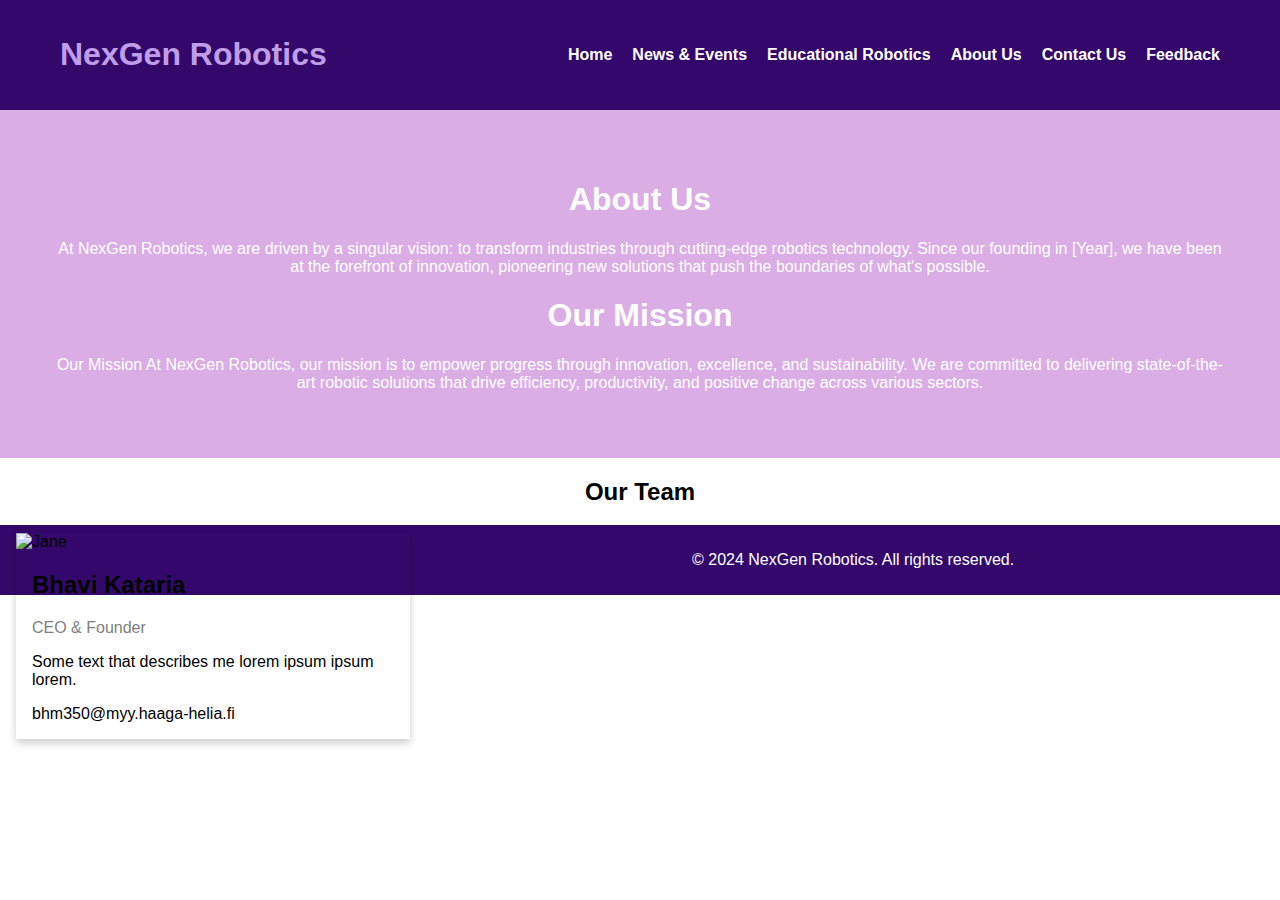
==== about.html @ 3b483e60 "commit" ====
<!DOCTYPE html>
<html lang="en">
<head>
    <meta charset="UTF-8">
    <meta name="viewport" content="width=device-width, initial-scale=1.0">
    <title>About us</title>
    <link rel="stylesheet" href="about.css">
</head>
<body>
    <header>
        <div class = "header-content">
            <h1>NexGen Robotics</h1>
            <nav>
                <ul>
                    <li> <a href = "index.html"> Home </a> </li>
                    <li> <a href = "news.html"> News & Events </a> </li>
                    <li> <a href = "education.html"> Educational Robotics </a> </li>
                    <li> <a href = "about.html"> About Us </a> </li>
                    <li> <a href = "contact.html"> Contact Us </a> </li>
                    <li> <a href = "feedback.html"> Feedback </a> </li>
                </ul>
            </nav>
        </div>
    </header>
    <div class="about-section">
        <h1>About Us</h1>
        <p>At NexGen Robotics, we are driven by a singular vision: 
            to transform industries through cutting-edge robotics technology. 
            Since our founding in [Year], we have been at the forefront of innovation, 
            pioneering new solutions that push the boundaries of what's possible.</p>
            <h1>Our Mission</h1>
        <p>Our Mission
            At NexGen Robotics, our mission is to empower progress through innovation, 
            excellence, and sustainability. We are committed to delivering state-of-the-art robotic 
            solutions that drive efficiency, productivity, and positive change across various sectors.
        </p>
      </div>
      
      <h2 style="text-align:center">Our Team</h2>
      <div class="row">
        <div class="column">
          <div class="card">
            <img src="https://i.postimg.cc/5tzkKXWH/PROFILE.jpg" alt="Jane" style="width:100%">
            <div class="container">
              <h2>Bhavi Kataria</h2>
              <p class="title">CEO & Founder</p>
              <p>Some text that describes me lorem ipsum ipsum lorem.</p>
              <p>bhm350@myy.haaga-helia.fi</p>
            </div>
          </div>
        </div>
     
   

        <footer>
          <p>© 2024 NexGen Robotics. All rights reserved.</p>
      </footer>
</body>
</html>
---- about.css ----
body {
    font-family: Arial, Helvetica, sans-serif;
    margin: 0;
  }
  
  html {
    box-sizing: border-box;
  }
  
  *, *:before, *:after {
    box-sizing: inherit;
  }
  header {
    background-color: #34086b;
    color: rgb(192, 157, 231);
    padding: 15px 0;
}

.header-content {
    max-width: 1200px;
    margin: 0 auto;
    display: flex;
    justify-content: space-between;
    align-items: center;
}

header h1 {
    margin-left: 20px;
}

nav ul {
    list-style: none;
    display: flex;
}

nav ul li {
    margin-right: 20px;
}

nav ul li a {
    color: #ffffff;
    text-decoration: none;
    font-weight: bold;
}
nav ul li a:hover {
    background-color: rgb(192, 157, 231);
}
  
  .column {
    float: left;
    width: 33.3%;
    margin-bottom: 16px;
    padding: 0 8px;
  }
  
  .card {
    box-shadow: 0 4px 8px 0 rgba(0, 0, 0, 0.2);
    margin: 8px;
  }
  
  .about-section {
    padding: 50px;
    text-align: center;
    background-color: rgb(219, 173, 229);
    color: white;
  }
  
  .container {
    padding: 0 16px;
  }
  
  .container::after, .row::after {
    content: "";
    clear: both;
    display: table;
  }
  
  .title {
    color: grey;
  }
  
  .button {
    border: none;
    outline: 0;
    display: inline-block;
    padding: 8px;
    color: white;
    background-color: #000;
    text-align: center;
    cursor: pointer;
    width: 100%;
  }
  
  .button:hover {
    background-color: #555;
  }
  
  @media screen and (max-width: 650px) {
    .column {
      width: 100%;
      display: block;
    }
  }


  footer {
    background-color:#34086b ;
    color: white;
    text-align: center;
    padding: 10px 0;}
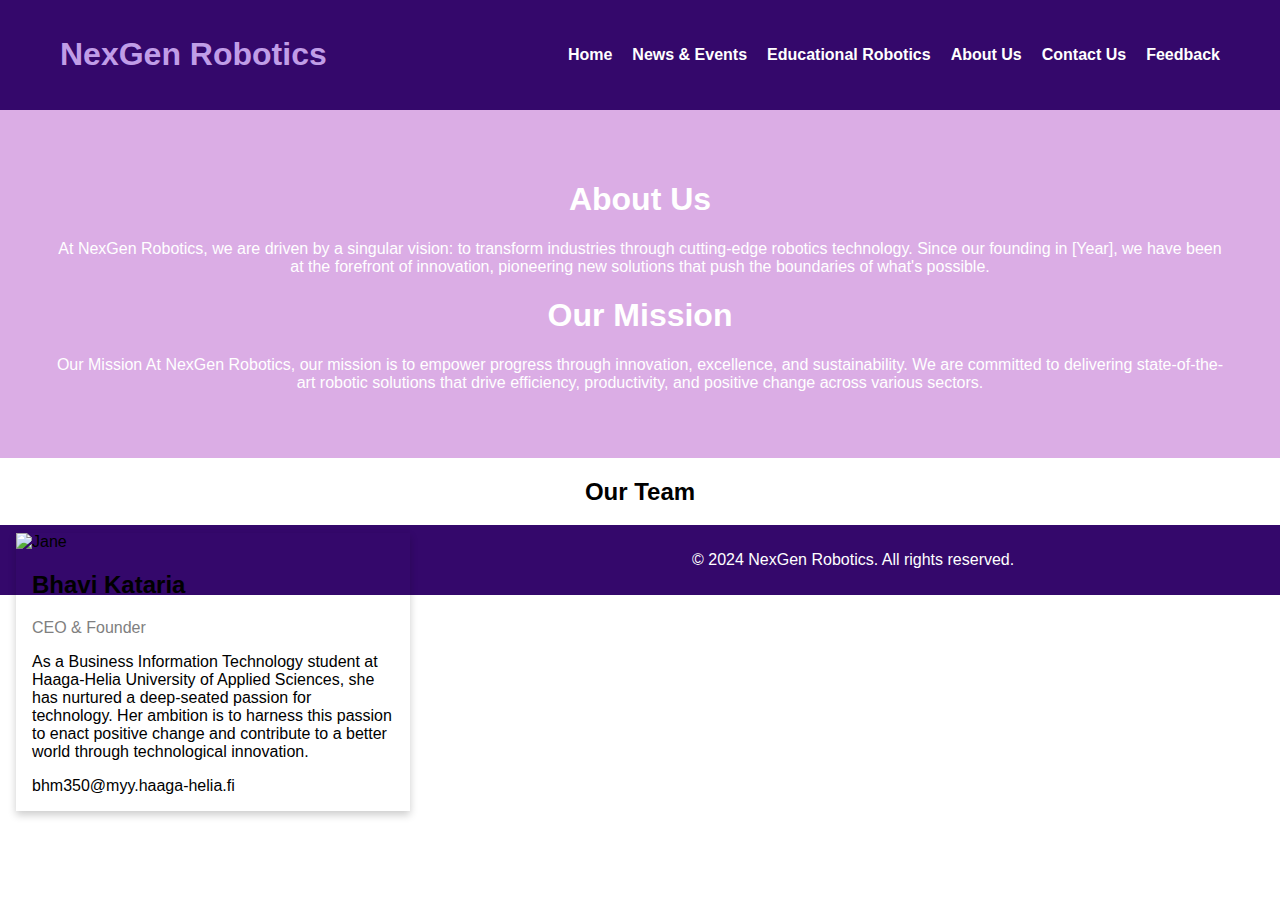
==== commit 610addc5: "commit" ====
--- a/about.html
+++ b/about.html
@@ -44,7 +44,11 @@
             <div class="container">
               <h2>Bhavi Kataria</h2>
               <p class="title">CEO & Founder</p>
-              <p>Some text that describes me lorem ipsum ipsum lorem.</p>
+              <p>As a Business Information Technology student at Haaga-Helia University of Applied 
+                Sciences, she has nurtured a deep-seated passion for technology. 
+                Her ambition is to harness this passion to enact positive change and contribute to a better
+                 world through technological innovation.
+              </p>
               <p>bhm350@myy.haaga-helia.fi</p>
             </div>
           </div>
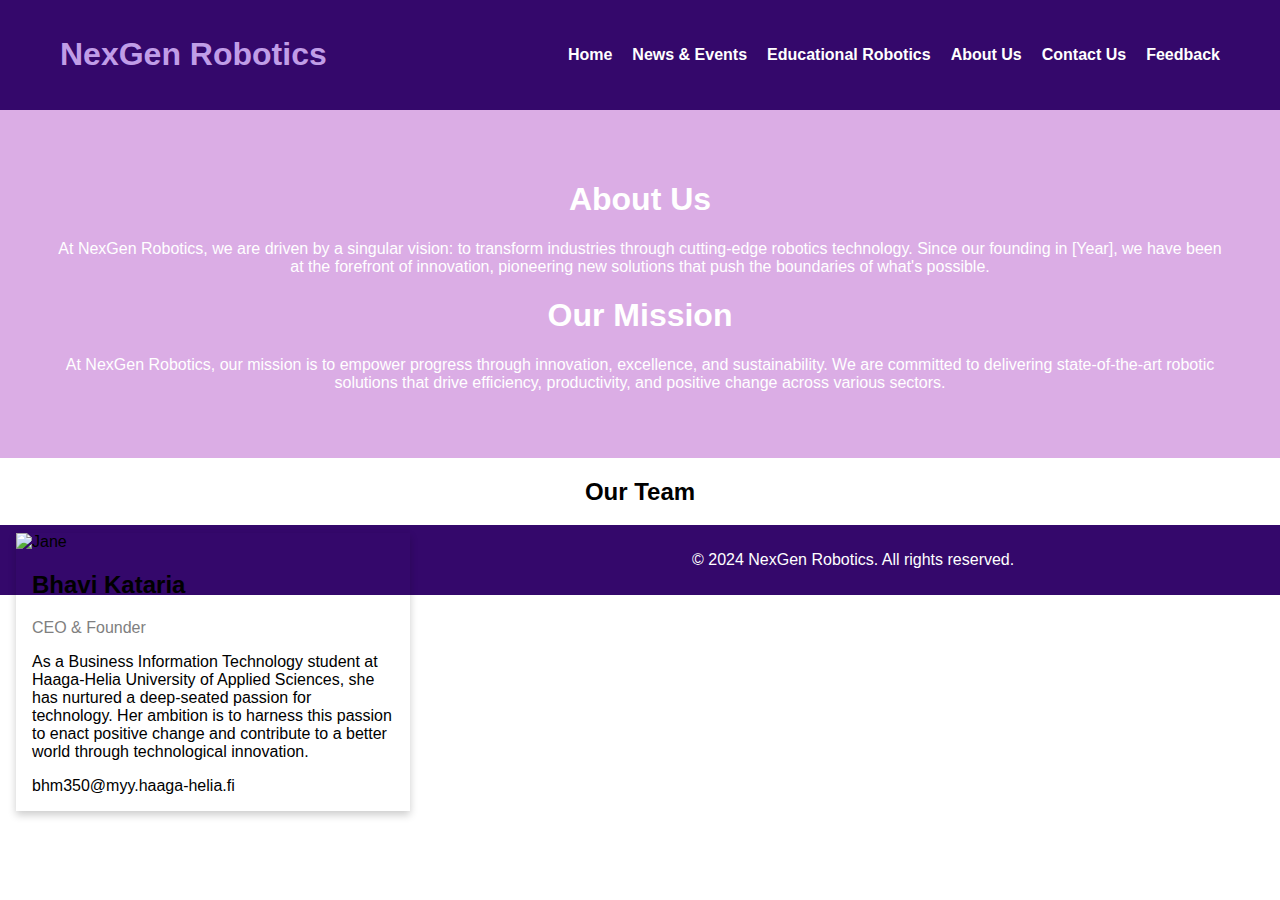
==== commit df3c8a41: "commit" ====
--- a/about.html
+++ b/about.html
@@ -29,7 +29,7 @@
             Since our founding in [Year], we have been at the forefront of innovation, 
             pioneering new solutions that push the boundaries of what's possible.</p>
             <h1>Our Mission</h1>
-        <p>Our Mission
+        <p>
             At NexGen Robotics, our mission is to empower progress through innovation, 
             excellence, and sustainability. We are committed to delivering state-of-the-art robotic 
             solutions that drive efficiency, productivity, and positive change across various sectors.
@@ -55,9 +55,10 @@
         </div>
      
    
-
+        <div>
         <footer>
           <p>© 2024 NexGen Robotics. All rights reserved.</p>
       </footer>
+    </div>
 </body>
 </html>--- a/about.css
+++ b/about.css
@@ -67,12 +67,14 @@
   
   .container {
     padding: 0 16px;
+    align-items: center;
   }
   
   .container::after, .row::after {
     content: "";
     clear: both;
     display: table;
+    align-items: center;
   }
   
   .title {
@@ -89,6 +91,7 @@
     text-align: center;
     cursor: pointer;
     width: 100%;
+    align-items: center;
   }
   
   .button:hover {
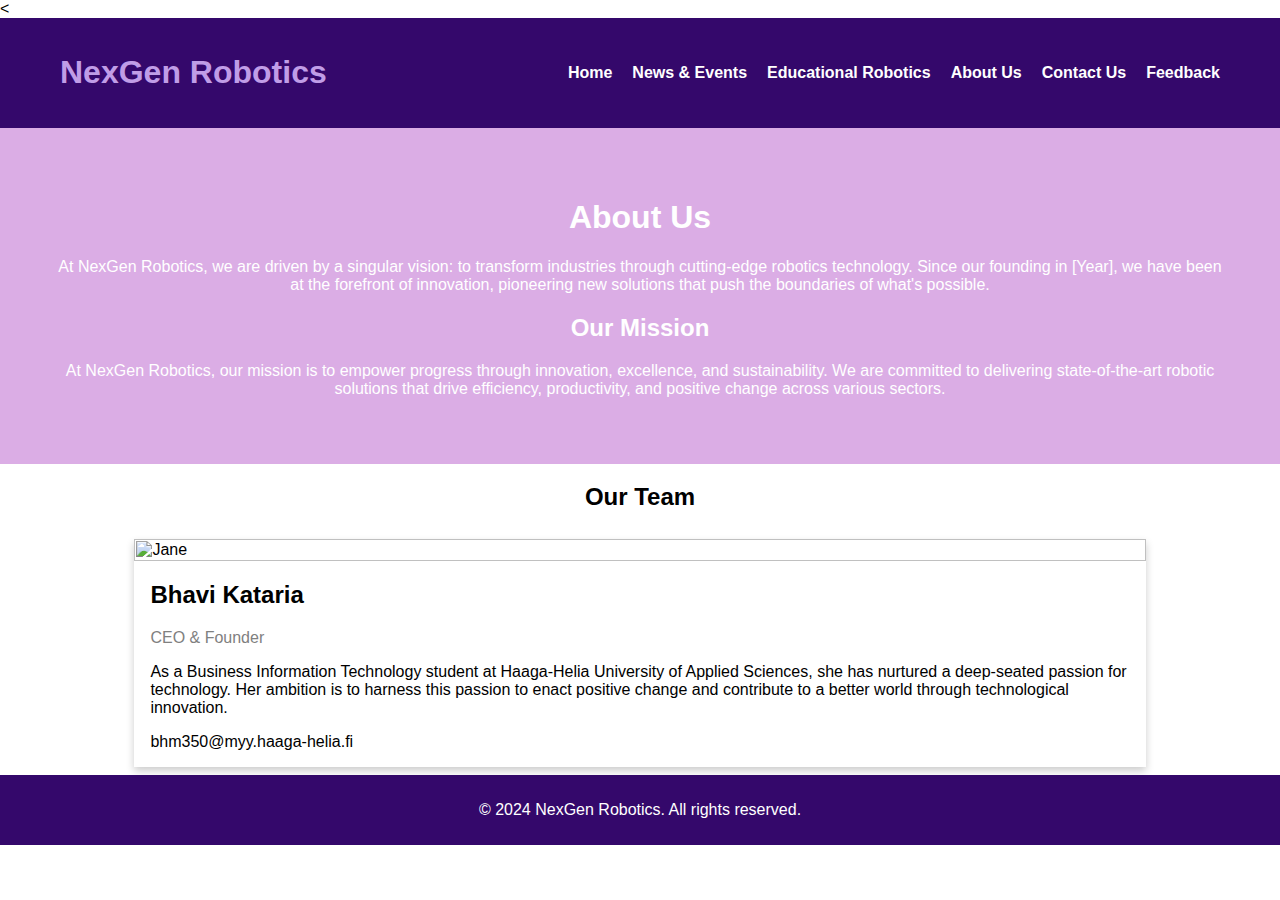
==== commit fb51caeb: "commit" ====
--- a/about.html
+++ b/about.html
@@ -1,4 +1,4 @@
-<!DOCTYPE html>
+<<!DOCTYPE html>
 <html lang="en">
 <head>
     <meta charset="UTF-8">
@@ -8,16 +8,16 @@
 </head>
 <body>
     <header>
-        <div class = "header-content">
+        <div class="header-content">
             <h1>NexGen Robotics</h1>
             <nav>
                 <ul>
-                    <li> <a href = "index.html"> Home </a> </li>
-                    <li> <a href = "news.html"> News & Events </a> </li>
-                    <li> <a href = "education.html"> Educational Robotics </a> </li>
-                    <li> <a href = "about.html"> About Us </a> </li>
-                    <li> <a href = "contact.html"> Contact Us </a> </li>
-                    <li> <a href = "feedback.html"> Feedback </a> </li>
+                    <li><a href="index.html">Home</a></li>
+                    <li><a href="news.html">News & Events</a></li>
+                    <li><a href="education.html">Educational Robotics</a></li>
+                    <li><a href="about.html">About Us</a></li>
+                    <li><a href="contact.html">Contact Us</a></li>
+                    <li><a href="feedback.html">Feedback</a></li>
                 </ul>
             </nav>
         </div>
@@ -28,37 +28,35 @@
             to transform industries through cutting-edge robotics technology. 
             Since our founding in [Year], we have been at the forefront of innovation, 
             pioneering new solutions that push the boundaries of what's possible.</p>
-            <h1>Our Mission</h1>
+        <h2>Our Mission</h2>
         <p>
             At NexGen Robotics, our mission is to empower progress through innovation, 
             excellence, and sustainability. We are committed to delivering state-of-the-art robotic 
             solutions that drive efficiency, productivity, and positive change across various sectors.
         </p>
-      </div>
+    </div>
       
-      <h2 style="text-align:center">Our Team</h2>
-      <div class="row">
+    <h2 style="text-align:center">Our Team</h2>
+    <div class="row">
         <div class="column">
-          <div class="card">
-            <img src="https://i.postimg.cc/5tzkKXWH/PROFILE.jpg" alt="Jane" style="width:100%">
-            <div class="container">
-              <h2>Bhavi Kataria</h2>
-              <p class="title">CEO & Founder</p>
-              <p>As a Business Information Technology student at Haaga-Helia University of Applied 
-                Sciences, she has nurtured a deep-seated passion for technology. 
-                Her ambition is to harness this passion to enact positive change and contribute to a better
-                 world through technological innovation.
-              </p>
-              <p>bhm350@myy.haaga-helia.fi</p>
+            <div class="card">
+                <img src="https://i.postimg.cc/5tzkKXWH/PROFILE.jpg" alt="Jane" style="width:100%">
+                <div class="container">
+                    <h2>Bhavi Kataria</h2>
+                    <p class="title">CEO & Founder</p>
+                    <p>As a Business Information Technology student at Haaga-Helia University of Applied 
+                        Sciences, she has nurtured a deep-seated passion for technology. 
+                        Her ambition is to harness this passion to enact positive change and contribute to a better
+                        world through technological innovation.
+                    </p>
+                    <p>bhm350@myy.haaga-helia.fi</p>
+                </div>
             </div>
-          </div>
         </div>
-     
+    </div>
    
-        <div>
-        <footer>
-          <p>© 2024 NexGen Robotics. All rights reserved.</p>
-      </footer>
-    </div>
+    <footer>
+        <p>© 2024 NexGen Robotics. All rights reserved.</p>
+    </footer>
 </body>
 </html>--- a/about.css
+++ b/about.css
@@ -1,113 +1,117 @@
 body {
-    font-family: Arial, Helvetica, sans-serif;
-    margin: 0;
-  }
-  
-  html {
-    box-sizing: border-box;
-  }
-  
-  *, *:before, *:after {
-    box-sizing: inherit;
-  }
-  header {
-    background-color: #34086b;
-    color: rgb(192, 157, 231);
-    padding: 15px 0;
+  font-family: Arial, Helvetica, sans-serif;
+  margin: 0;
+}
+
+html {
+  box-sizing: border-box;
+}
+
+*, *:before, *:after {
+  box-sizing: inherit;
+}
+
+header {
+  background-color: #34086b;
+  color: rgb(192, 157, 231);
+  padding: 15px 0;
 }
 
 .header-content {
-    max-width: 1200px;
-    margin: 0 auto;
-    display: flex;
-    justify-content: space-between;
-    align-items: center;
+  max-width: 1200px;
+  margin: 0 auto;
+  display: flex;
+  justify-content: space-between;
+  align-items: center;
 }
 
 header h1 {
-    margin-left: 20px;
+  margin-left: 20px;
 }
 
 nav ul {
-    list-style: none;
-    display: flex;
+  list-style: none;
+  display: flex;
 }
 
 nav ul li {
-    margin-right: 20px;
+  margin-right: 20px;
 }
 
 nav ul li a {
-    color: #ffffff;
-    text-decoration: none;
-    font-weight: bold;
+  color: #ffffff;
+  text-decoration: none;
+  font-weight: bold;
 }
+
 nav ul li a:hover {
-    background-color: rgb(192, 157, 231);
+  background-color: rgb(192, 157, 231);
 }
-  
+
+.column {
+  display: flex;
+  justify-content: center;
+  align-items: center;
+  width: 100%;
+  padding: 0 8px;
+}
+
+.card {
+  width: 80%;
+  box-shadow: 0 4px 8px 0 rgba(0, 0, 0, 0.2);
+  margin: 8px;
+}
+
+.about-section {
+  padding: 50px;
+  text-align: center;
+  background-color: rgb(219, 173, 229);
+  color: white;
+}
+
+.container {
+  padding: 0 16px;
+  align-items: center;
+}
+
+.container::after, .row::after {
+  content: "";
+  clear: both;
+  display: table;
+  align-items: center;
+}
+
+.title {
+  color: grey;
+}
+
+.button {
+  border: none;
+  outline: 0;
+  display: inline-block;
+  padding: 8px;
+  color: white;
+  background-color: #000;
+  text-align: center;
+  cursor: pointer;
+  width: 100%;
+  align-items: center;
+}
+
+.button:hover {
+  background-color: #555;
+}
+
+@media screen and (max-width: 650px) {
   .column {
-    float: left;
-    width: 33.3%;
-    margin-bottom: 16px;
-    padding: 0 8px;
+    width: 100%;
+    display: block;
   }
-  
-  .card {
-    box-shadow: 0 4px 8px 0 rgba(0, 0, 0, 0.2);
-    margin: 8px;
-  }
-  
-  .about-section {
-    padding: 50px;
-    text-align: center;
-    background-color: rgb(219, 173, 229);
-    color: white;
-  }
-  
-  .container {
-    padding: 0 16px;
-    align-items: center;
-  }
-  
-  .container::after, .row::after {
-    content: "";
-    clear: both;
-    display: table;
-    align-items: center;
-  }
-  
-  .title {
-    color: grey;
-  }
-  
-  .button {
-    border: none;
-    outline: 0;
-    display: inline-block;
-    padding: 8px;
-    color: white;
-    background-color: #000;
-    text-align: center;
-    cursor: pointer;
-    width: 100%;
-    align-items: center;
-  }
-  
-  .button:hover {
-    background-color: #555;
-  }
-  
-  @media screen and (max-width: 650px) {
-    .column {
-      width: 100%;
-      display: block;
-    }
-  }
+}
 
-
-  footer {
-    background-color:#34086b ;
-    color: white;
-    text-align: center;
-    padding: 10px 0;}+footer {
+  background-color:#34086b ;
+  color: white;
+  text-align: center;
+  padding: 10px 0;
+}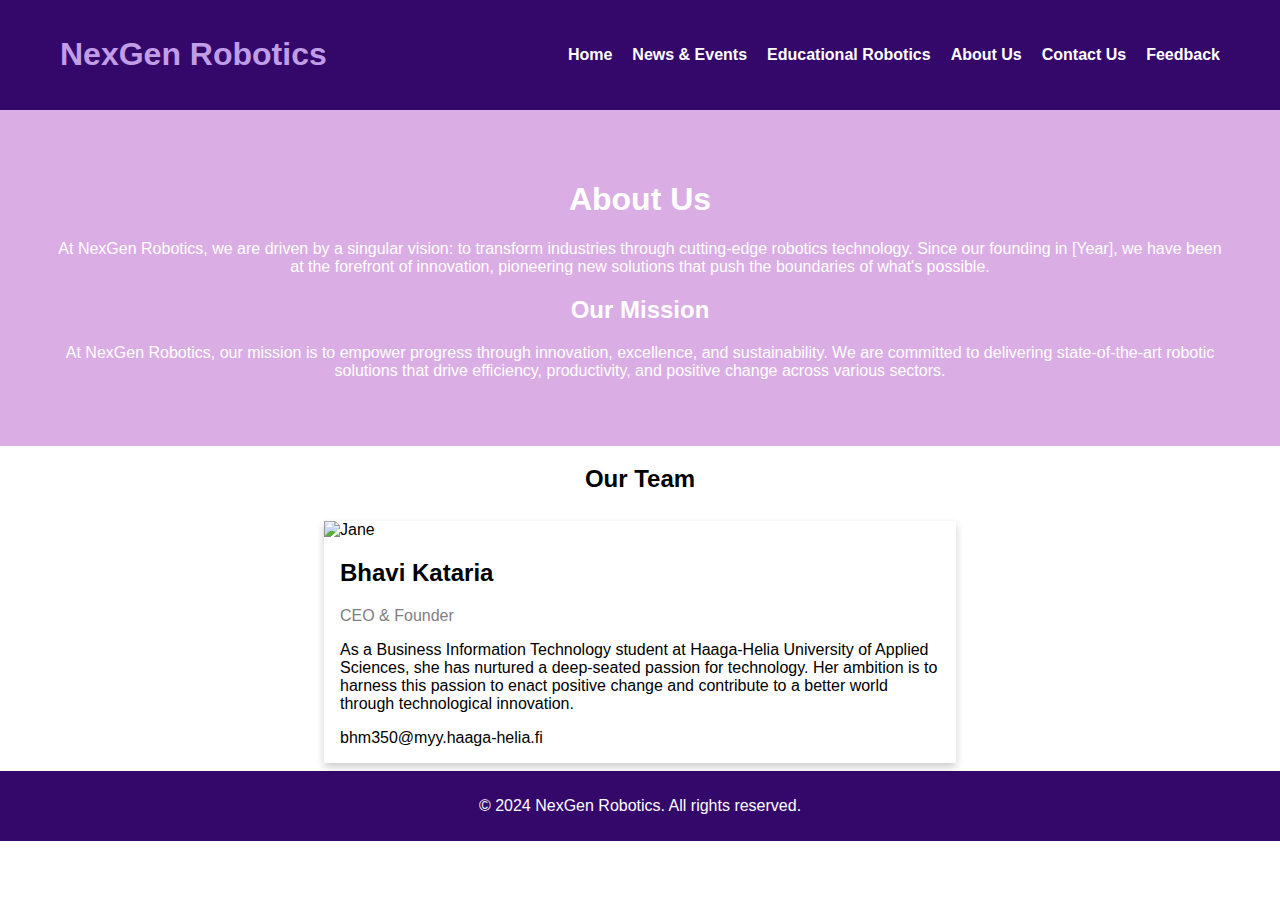
==== commit 1baf660a: "commit" ====
--- a/about.html
+++ b/about.html
@@ -1,4 +1,4 @@
-<<!DOCTYPE html>
+<!DOCTYPE html>
 <html lang="en">
 <head>
     <meta charset="UTF-8">
--- a/about.css
+++ b/about.css
@@ -57,7 +57,7 @@
 }
 
 .card {
-  width: 80%;
+  width: 50%;
   box-shadow: 0 4px 8px 0 rgba(0, 0, 0, 0.2);
   margin: 8px;
 }
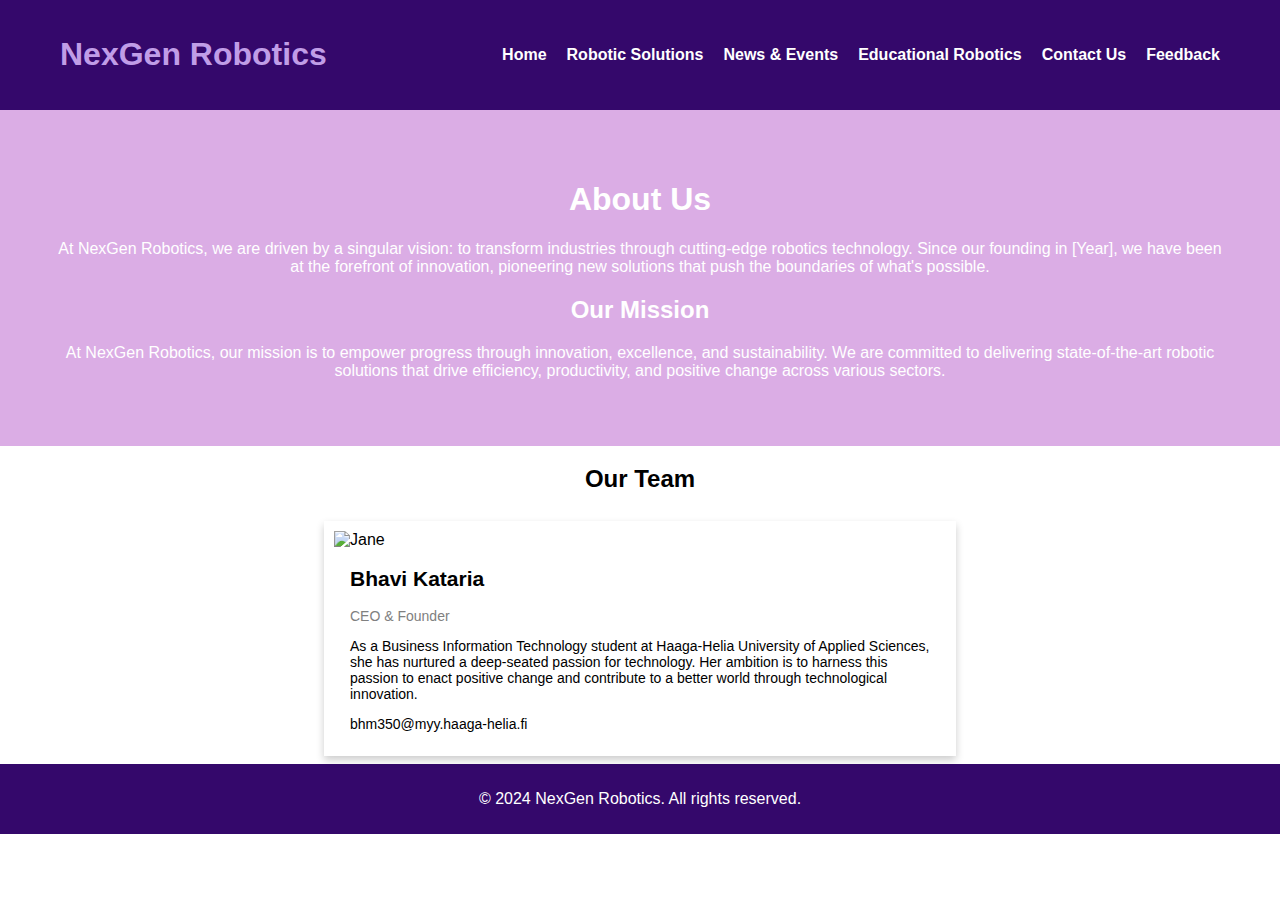
==== commit 8e066e1e: "commit" ====
--- a/about.html
+++ b/about.html
@@ -13,9 +13,9 @@
             <nav>
                 <ul>
                     <li><a href="index.html">Home</a></li>
+                    <li><a href="roboticsolutions.html">Robotic Solutions</a></li>
                     <li><a href="news.html">News & Events</a></li>
                     <li><a href="education.html">Educational Robotics</a></li>
-                    <li><a href="about.html">About Us</a></li>
                     <li><a href="contact.html">Contact Us</a></li>
                     <li><a href="feedback.html">Feedback</a></li>
                 </ul>
--- a/about.css
+++ b/about.css
@@ -57,9 +57,16 @@
 }
 
 .card {
-  width: 50%;
+  width: 50%; /* Adjust the width as needed */
+  padding: 10px; /* Adjust the padding as needed */
   box-shadow: 0 4px 8px 0 rgba(0, 0, 0, 0.2);
   margin: 8px;
+}
+
+.container {
+  padding: 0 16px;
+  align-items: center;
+  font-size: 14px; /* Adjust the font size as needed */
 }
 
 .about-section {
@@ -69,10 +76,6 @@
   color: white;
 }
 
-.container {
-  padding: 0 16px;
-  align-items: center;
-}
 
 .container::after, .row::after {
   content: "";
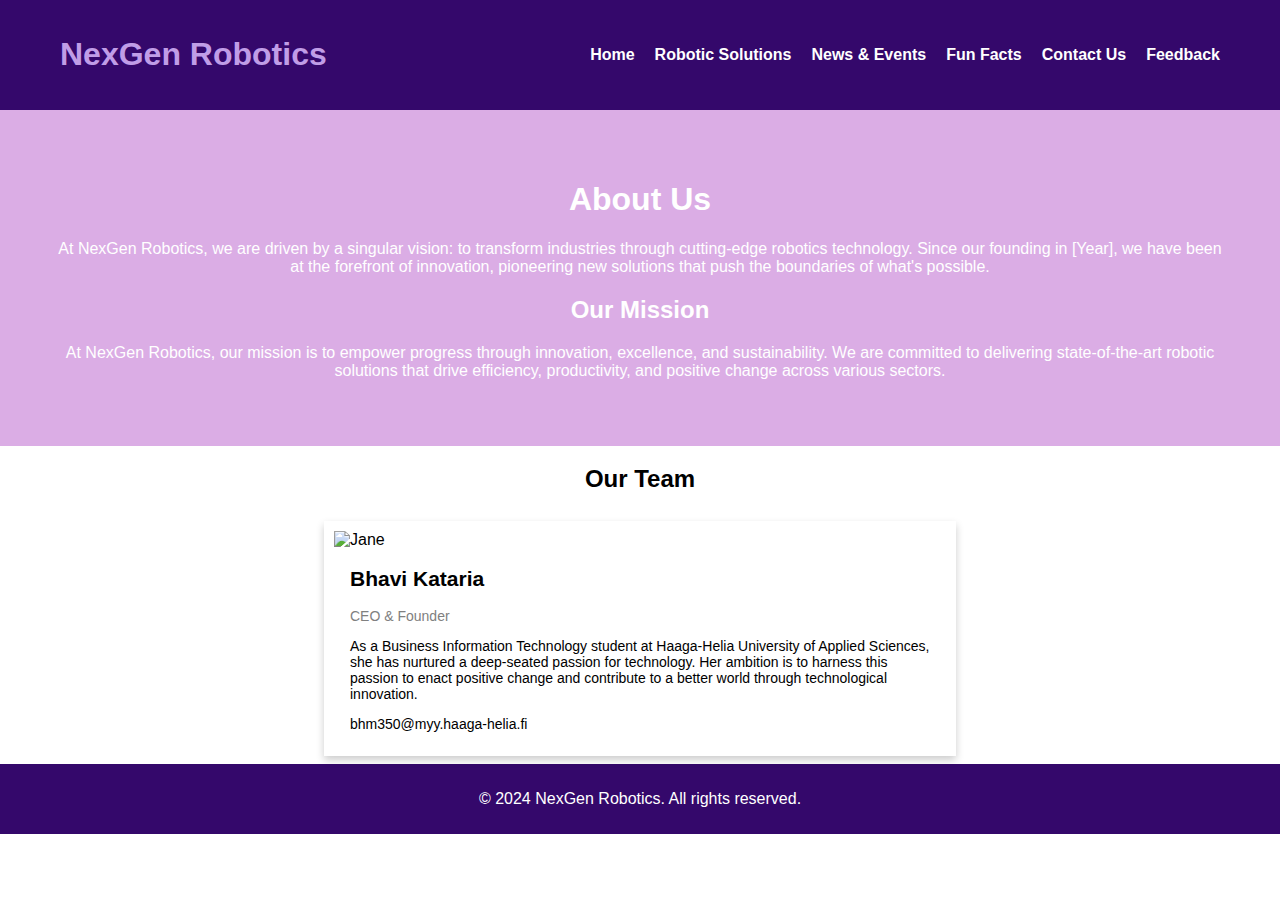
==== commit b662b74b: "commit" ====
--- a/about.html
+++ b/about.html
@@ -15,7 +15,7 @@
                     <li><a href="index.html">Home</a></li>
                     <li><a href="roboticsolutions.html">Robotic Solutions</a></li>
                     <li><a href="news.html">News & Events</a></li>
-                    <li><a href="education.html">Educational Robotics</a></li>
+                    <li><a href="fun.html">Fun Facts</a></li>
                     <li><a href="contact.html">Contact Us</a></li>
                     <li><a href="feedback.html">Feedback</a></li>
                 </ul>
